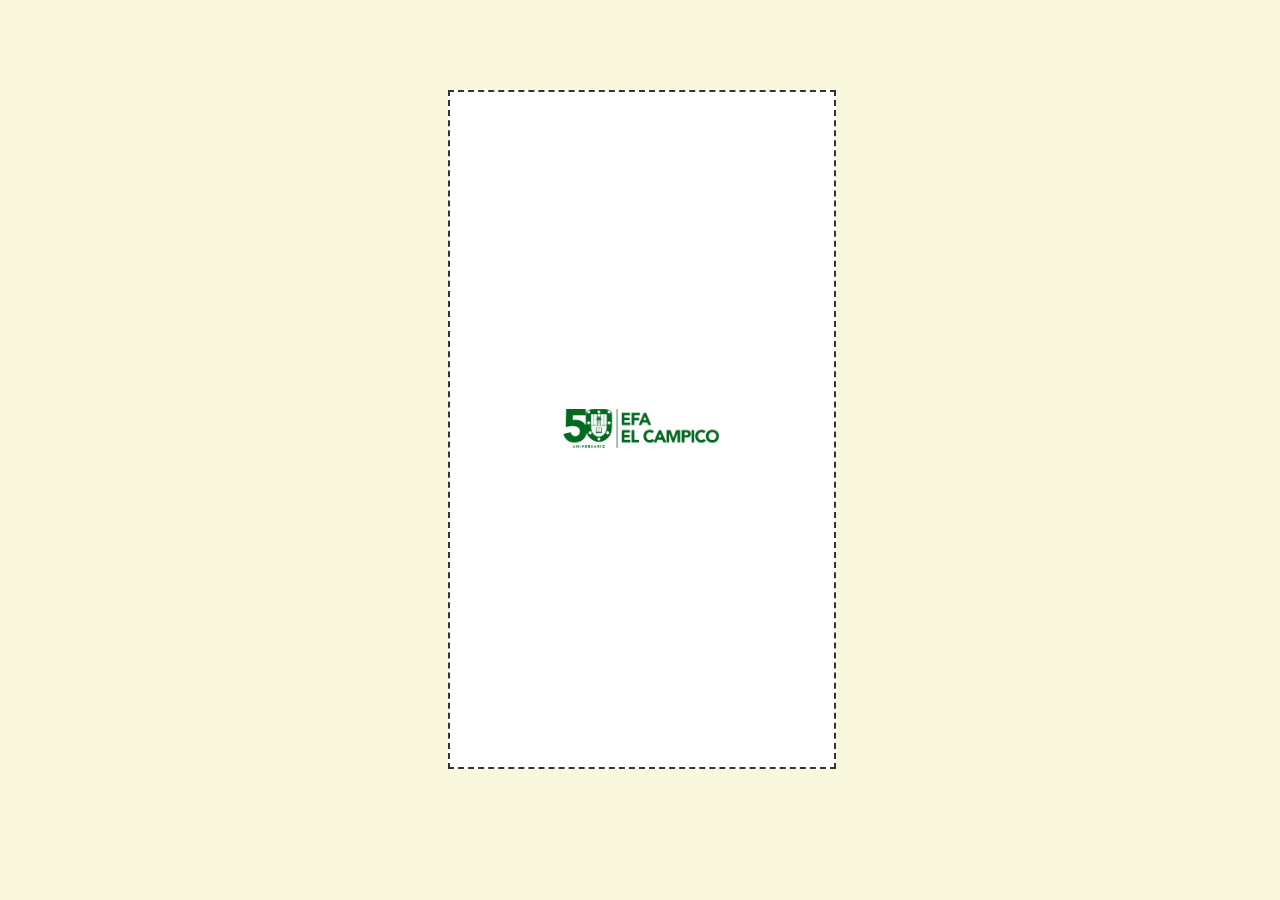
==== login/index.html @ ceb49a3d "Empezado el login principal, solo falta el formulario" ====
<!DOCTYPE html>
<html lang="es">
	<head>
		<meta charset="UTF-8" />
		<meta http-equiv="X-UA-Compatible" content="IE=edge" />
		<meta name="viewport" content="width=device-width, initial-scale=1.0" />
		<link rel="stylesheet" href="css/stylesheet.css" />
		<title>Login | Control de Salidas</title>
	</head>
	<body>
		<main>
			<div class="login-main">
				<div class="login-img login-content">
					<img src="imgs/big-logo.png" alt="big-logo" />
				</div>
			</div>
		</main>
	</body>
</html>
---- login/css/stylesheet.css ----
* {
	margin: 0;
	padding: 0;
	border: 0;
	font-size: 100%;
	font: inherit;
	vertical-align: baseline;
}
/* Reseteo para navegadores viejos */
article,
aside,
details,
figcaption,
figure,
footer,
header,
hgroup,
menu,
nav,
section {
	display: block;
}
body,
html {
	height: 100%;
}
ol,
ul {
	list-style: none;
}
blockquote,
q {
	quotes: none;
}
blockquote:before,
blockquote:after,
q:before,
q:after {
	content: "";
	content: none;
}
table {
	border-collapse: collapse;
	border-spacing: 0;
}

:root {
	/*Sirven como variables para los colores mas usados, se acceden con var(--COLOR)*/
	--Accent: #2c9c00;
	--Grey: #59646d;
	--Light-Grey: #c0c7cc;
	--Lightest-Grey: #faf8dc;
	--Dark-Grey: #424950;
	--Darker-Grey: #333;
}

main {
	background-color: var(--Lightest-Grey);
	width: 100%;
	height: 100%;
	position: relative;
	max-width: 3000;
}

.login-main {
	text-align: center;
	background-color: white;
	border: 2px dashed var(--Darker-Grey);
	height: 75%;
	width: 30%;
	position: absolute;
	display: flex;
	align-items: center;
	left: 35%;
	top: 10%;
}

.login-content {
	
}

.login-img img {
	width: 50%;
}
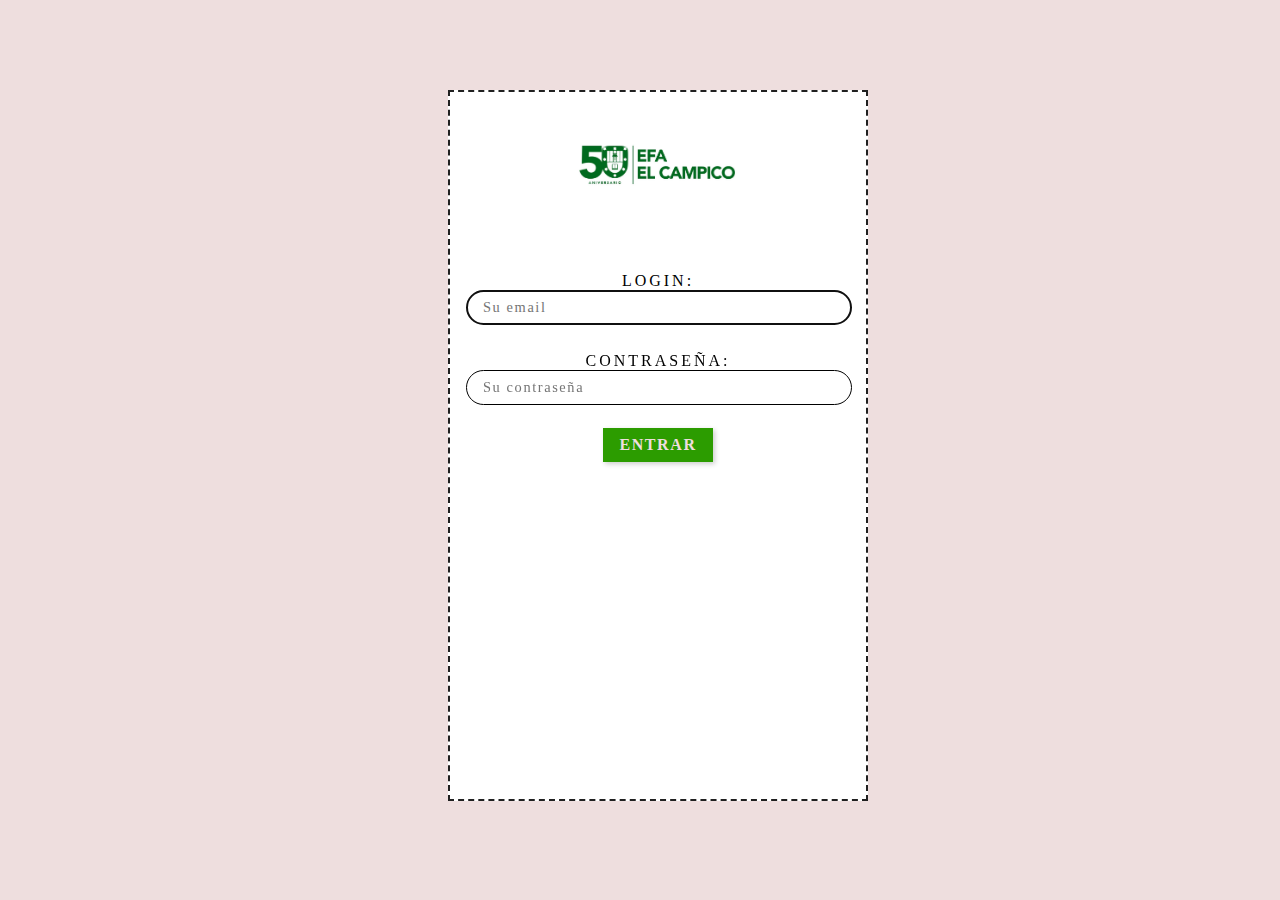
==== commit a4a693b9: "Login principal acabado" ====
--- a/login/index.html
+++ b/login/index.html
@@ -10,8 +10,19 @@
 	<body>
 		<main>
 			<div class="login-main">
-				<div class="login-img login-content">
+				<div class="login-img">
 					<img src="imgs/big-logo.png" alt="big-logo" />
+				</div>
+				<div class="login-content">
+					<form id="login_form" action="login/login-access.php" method="post">
+						<div class="form_div">
+							<label>Login:</label>
+							<input class="field_class" name="login_txt" type="email" placeholder="Su email" autofocus>
+							<label>Contrase&ntilde;a:</label>
+							<input id="pass" class="field_class" name="password_txt" type="password" placeholder="Su contrase&ntilde;a">
+							<button class="submit_class" type="submit" form="login_form" onclick="return validarLogin()">Entrar</button>
+						</div>
+					</form>
 				</div>
 			</div>
 		</main>
--- a/login/css/stylesheet.css
+++ b/login/css/stylesheet.css
@@ -43,15 +43,18 @@
 	border-collapse: collapse;
 	border-spacing: 0;
 }
+p {
+	font-family: Verdana, Geneva, Tahoma, sans-serif;
+}
 
 :root {
 	/*Sirven como variables para los colores mas usados, se acceden con var(--COLOR)*/
 	--Accent: #2c9c00;
 	--Grey: #59646d;
 	--Light-Grey: #c0c7cc;
-	--Lightest-Grey: #faf8dc;
+	--Lightest-Grey: #eedede;
 	--Dark-Grey: #424950;
-	--Darker-Grey: #333;
+	--Darker-Grey: rgb(32, 32, 32);
 }
 
 main {
@@ -70,15 +73,66 @@
 	width: 30%;
 	position: absolute;
 	display: flex;
-	align-items: center;
-	left: 35%;
-	top: 10%;
+	flex-direction: column;
+	padding: 1rem;
+	gap: 3%;
+	inset-inline-start: 35%;
+	inset-block-start: 10%;
 }
 
 .login-content {
+	margin-block-start: 5%;
+}
+
+.form_div label {
+	margin-block-start: 5%;
+}
+
+.form_div {
+    text-transform: uppercase;
+	padding-block-start: 2%;
+	display: flex;
+	flex-direction: column;
+}
+
+.form_div > label {
+    letter-spacing: 3px;
+    font-size: 1rem;
+}
+
+.field_class {
+    width: 100%;
+    border-radius: 2rem;
+    border-style: solid;
+    border-width: 1px;
+    padding: .5rem 0;
+    text-indent: 1rem;
+    margin-bottom: 2%;
+    font-size: 0.9rem;
+    letter-spacing: .1rem;
+}
+.submit_class {
+    border-style: none;
+    background-color: var(--Accent);
+	color: var(--Lightest-Grey);
+    padding: .5rem 1rem;
+	font-weight: bold;
+    text-transform: uppercase;
+    letter-spacing: .1rem;
+    /* display: block; */
+    margin: auto;
+    margin-top: 1rem;
+    box-shadow: 2px 2px 5px rgb(0,0,0,0.2);
+    cursor: pointer;
+	transition: .5s;
+}
+
+.submit_class:hover {
+	background-color: var(--Darker-Grey);
 	
 }
 
 .login-img img {
+	padding-block-start: 5%;
 	width: 50%;
 }
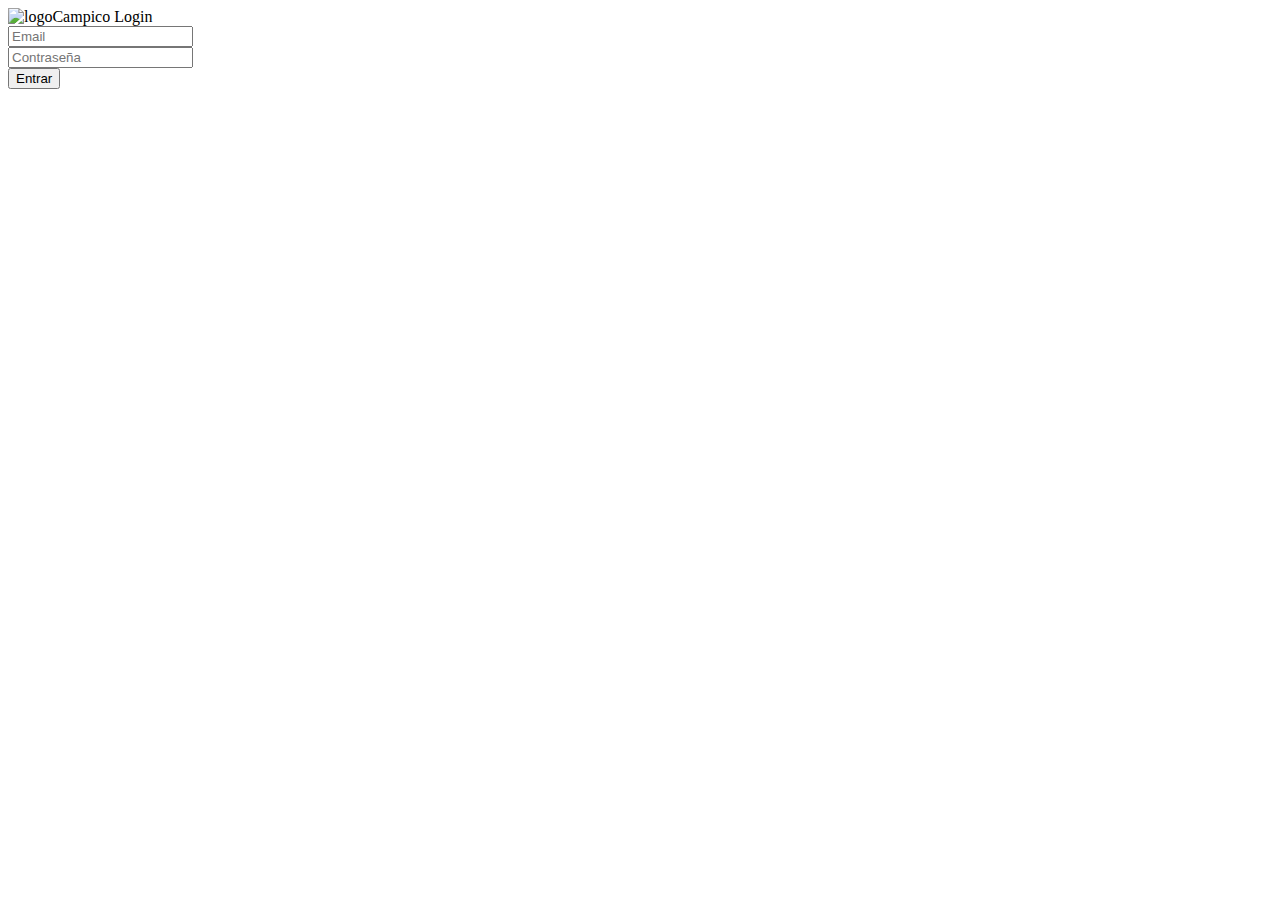
==== commit 4d4821c8: "Se ha optimizado el codifo" ====
--- a/login/index.html
+++ b/login/index.html
@@ -1,30 +1,53 @@
 <!DOCTYPE html>
-<html lang="es">
-	<head>
-		<meta charset="UTF-8" />
-		<meta http-equiv="X-UA-Compatible" content="IE=edge" />
-		<meta name="viewport" content="width=device-width, initial-scale=1.0" />
-		<link rel="stylesheet" href="css/stylesheet.css" />
-		<title>Login | Control de Salidas</title>
-	</head>
-	<body>
-		<main>
-			<div class="login-main">
-				<div class="login-img">
-					<img src="imgs/big-logo.png" alt="big-logo" />
-				</div>
-				<div class="login-content">
-					<form id="login_form" action="login/login-access.php" method="post">
-						<div class="form_div">
-							<label>Login:</label>
-							<input class="field_class" name="login_txt" type="email" placeholder="Su email" autofocus>
-							<label>Contrase&ntilde;a:</label>
-							<input id="pass" class="field_class" name="password_txt" type="password" placeholder="Su contrase&ntilde;a">
-							<button class="submit_class" type="submit" form="login_form" onclick="return validarLogin()">Entrar</button>
-						</div>
-					</form>
-				</div>
+<html lang="en">
+<head>
+	<title>Control De Salidas</title>
+	<meta charset="UTF-8">
+	
+<!--===============================================================================================-->	
+	<link rel="icon" type="image/png" href="/Imgs/favicon/favicon_campico.ico"/>
+
+	<link rel="stylesheet" type="text/css" href="css/login.css">
+<!--===============================================================================================-->
+</head>
+<body>
+	
+	<div>
+		<div class="fondoLogin" style="background-image: url('/Imgs/login/fondo_login.jpg');">
+			<div class="cajaLogin">
+				
+				<form>
+
+					<span class="loginCampico">
+						<img src="/Imgs/login/logo_campico.jpg" alt="logoCampico" width="100%">
+					</span>
+
+					<span class="tituloLogin">
+						Login
+					</span>
+
+					<div class="loginFormulario" data-validate = "Enter username">
+						<input class="loginCuenta" type="text" name="username" placeholder="Email">
+						
+					</div>
+
+					<div class="loginFormulario" data-validate="Enter password">
+						<input class="loginCuenta" type="password" name="pass" placeholder="Contraseña">
+					</div>
+
+					
+					<div class="botonEntrar">
+						<button class="letraBoton">
+							Entrar
+						</button>
+					</div>
+
+					
+				</form>
 			</div>
-		</main>
-	</body>
-</html>
+		</div>
+	</div>
+	
+
+</body>
+</html>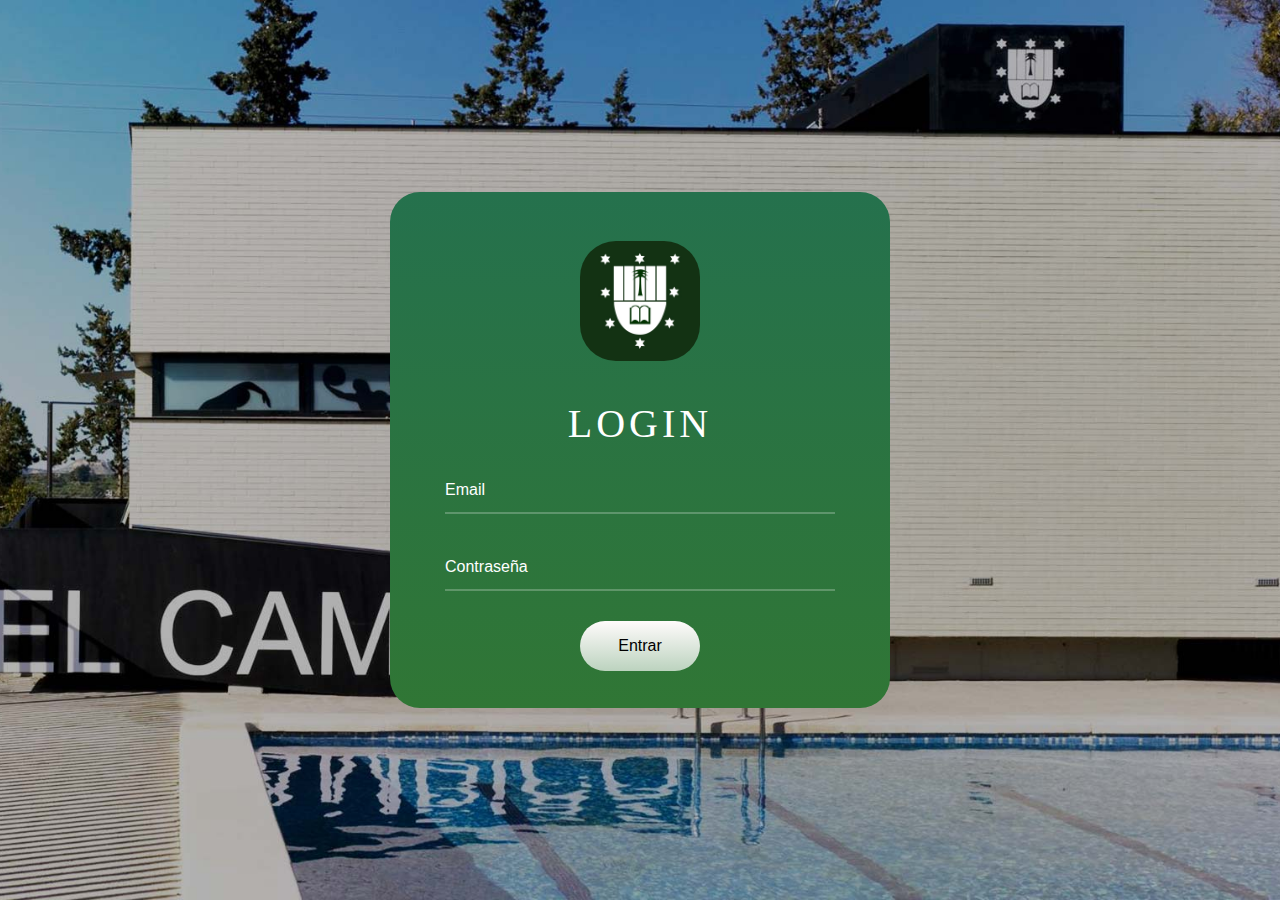
==== commit 3767fe55: "Se ha mejorado el login" ====
--- a/login/index.html
+++ b/login/index.html
@@ -1,7 +1,7 @@
 <!DOCTYPE html>
 <html lang="en">
 <head>
-	<title>Control De Salidas</title>
+	<title>Login V3</title>
 	<meta charset="UTF-8">
 	
 <!--===============================================================================================-->	
--- a/login/css/login.css
+++ b/login/css/login.css
@@ -0,0 +1,105 @@
+* {
+	margin: 0px; 
+	padding: 0px; 
+	box-sizing: border-box;
+}
+
+body, html {
+	height: 100%;
+	font-family: sans-serif;
+}
+
+/*---------------------Fondo Login---------------------------*/
+
+.fondoLogin {
+  width: 100%;  
+  min-height: 100vh;
+  display: flex;
+  justify-content: center;
+  align-items: center;
+  background-position: center;
+  background-size: cover;
+}
+
+/*---------------------Caja Login ---------------------------*/
+
+.cajaLogin {
+  width: 500px;
+  border-radius: 30px;
+  padding: 10px 55px 37px 55px;
+  background: -webkit-linear-gradient(top, #25714d, rgb(48, 118, 53));
+}
+
+.loginCampico {
+  display: flex;
+  width: 120px;
+  height: 120px;
+  margin: 10% auto;
+}
+
+.loginCampico img{
+  border-radius: 30%;
+}
+
+.tituloLogin {
+  letter-spacing: 4px;
+  font-family: Latin Modern Roman;
+  font-size: 40px;
+  color: #fff;
+  line-height: 1.2;
+  text-align: center;
+  text-transform: uppercase;
+  padding: 0 0 5% 0;
+  display: block;
+}
+
+/*-------------------Formulario Login---------------------------*/
+
+.loginFormulario {
+  width: 100%;
+  position: relative;
+  border-bottom: 2px solid rgba(255,255,255,0.24);
+  margin-bottom: 30px;
+}
+
+.loginCuenta {
+  font-size: 16px;
+  color: #fff;
+  display: block;
+  width: 100%;
+  height: 45px;
+  background: transparent;
+}
+
+.botonEntrar {
+  top: 1%;
+  width: 100%;
+  display: flex;
+  flex-wrap: wrap;
+  justify-content: center;
+}
+
+/*-------------Boton Entrar------------------*/
+
+button {
+	border: none;
+	cursor: pointer;
+}
+
+
+.letraBoton {
+  font-size: 16px;
+  color: #000000;
+  min-width: 120px;
+  height: 50px;
+  border-radius: 25px;
+  background: -webkit-linear-gradient(bottom, #ffffffad, #fffbfb);
+}
+
+input {
+	outline: none;
+	border: none;
+
+}
+
+input::-webkit-input-placeholder { color: rgb(255, 255, 255);}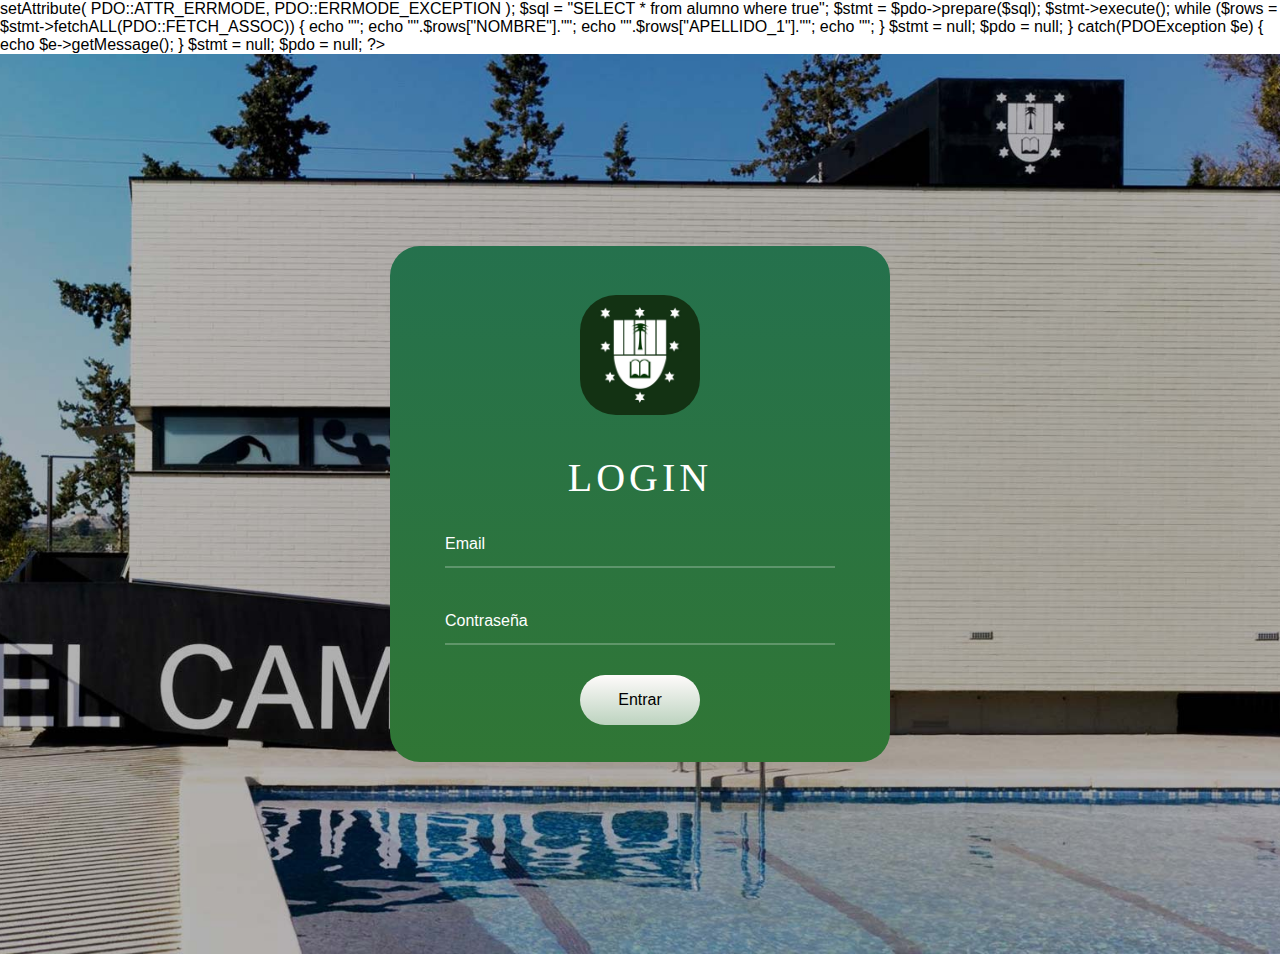
==== commit 0031c177: "Se ha añadido php para el login" ====
--- a/login/index.html
+++ b/login/index.html
@@ -1,7 +1,7 @@
 <!DOCTYPE html>
 <html lang="en">
 <head>
-	<title>Login V3</title>
+	<title>Control De Salidas</title>
 	<meta charset="UTF-8">
 	
 <!--===============================================================================================-->	
@@ -11,30 +11,68 @@
 <!--===============================================================================================-->
 </head>
 <body>
+	<?php
+
+	$host='localhost';
+	$dbname='cotrol_de_salidas';
+	$user='';
+	$pass='';
+
+	try {
+
+		$pdo = new PDO("mysql:host=$host;dbname=$dbname;charset=utf8", $user, $pass);
+
+		$pdo->setAttribute( PDO::ATTR_ERRMODE, PDO::ERRMODE_EXCEPTION );
+
+		$sql = "SELECT * from alumno where true";
+
+		$stmt = $pdo->prepare($sql);
+		$stmt->execute();
+
+		while ($rows = $stmt->fetchALL(PDO::FETCH_ASSOC)) {
+			echo "<tr>";
+			echo "<td>".$rows["NOMBRE"]."</td>";
+			echo "<td>".$rows["APELLIDO_1"]."</td>";
+			echo "</tr>";
+		}
+
+
+
+
+
+		$stmt = null;
+		$pdo = null;
+	}
+	catch(PDOException $e) {
+		echo $e->getMessage();
+	}
+	$stmt = null;
+	$pdo = null;
+	?>
 	
 	<div>
 		<div class="fondoLogin" style="background-image: url('/Imgs/login/fondo_login.jpg');">
 			<div class="cajaLogin">
 				
+				<span class="loginCampico">
+					<img src="/Imgs/login/logo_campico.jpg" alt="logoCampico" width="100%">
+				</span>
+
+				<span class="tituloLogin">
+					Login
+				</span>
+				
 				<form>
 
-					<span class="loginCampico">
-						<img src="/Imgs/login/logo_campico.jpg" alt="logoCampico" width="100%">
-					</span>
+			
+					<div class="loginFormulario" data-validate = "Enter username">
+						<input class="loginCuenta" type="text" name="email" placeholder="Email">
 
-					<span class="tituloLogin">
-						Login
-					</span>
-
-					<div class="loginFormulario" data-validate = "Enter username">
-						<input class="loginCuenta" type="text" name="username" placeholder="Email">
-						
 					</div>
 
 					<div class="loginFormulario" data-validate="Enter password">
 						<input class="loginCuenta" type="password" name="pass" placeholder="Contraseña">
 					</div>
-
 					
 					<div class="botonEntrar">
 						<button class="letraBoton">
